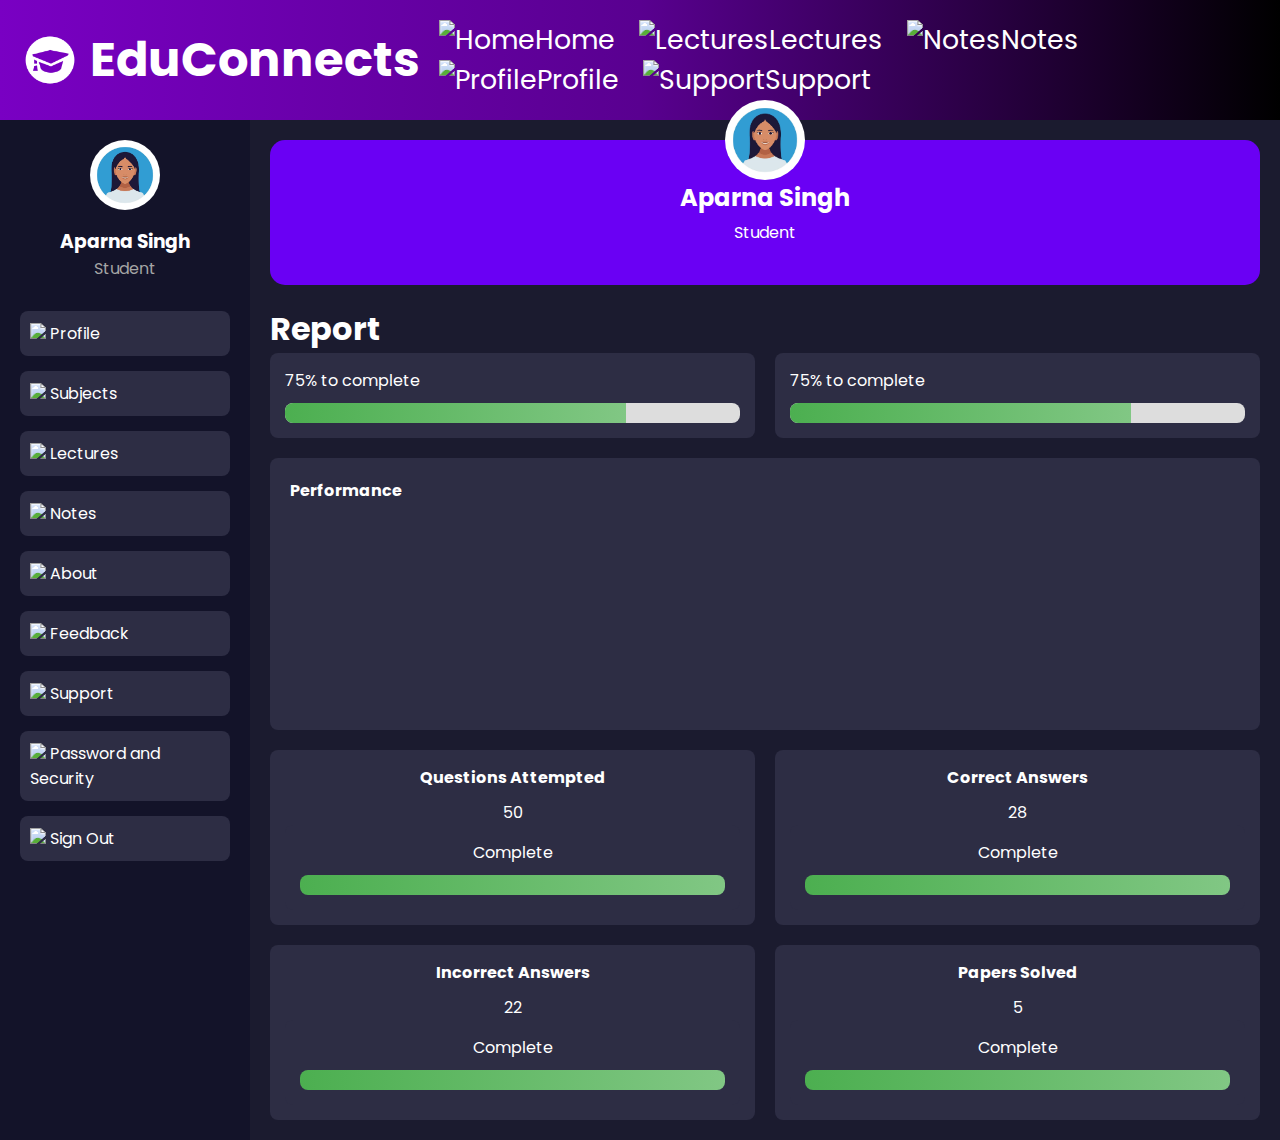
==== EduConnects/profile.html @ 06e7446f "initial" ====
<!DOCTYPE html>
<html lang="en">
<head>
  <meta charset="UTF-8">
  <meta name="viewport" content="width=device-width, initial-scale=1.0">
  <title>EduConnects - Profile</title>
  <link rel="preconnect" href="https://fonts.googleapis.com">
  <link rel="preconnect" href="https://fonts.gstatic.com" crossorigin>
  <link href="https://fonts.googleapis.com/css2?family=Poppins:ital,wght@0,100;0,200;0,300;0,400;0,500;0,600;0,700;0,800;0,900;1,100;1,200;1,300;1,400;1,500;1,600;1,700;1,800;1,900&display=swap" rel="stylesheet">

  <style>
    * {
      margin: 0;
      padding: 0;
      box-sizing: border-box;
    }

    body {
      font-family:"Poppins", sans-serif;
      background-color: #1b1b2f;
      color: #fff;
    }

    header {
      display: flex;
      justify-content: space-between;
      align-items: center;
      padding: 20px;
      background: linear-gradient(90deg, #7900C3, #590090, #000000);
            position: sticky;
            top: 0;
    }

    .logo {
      display: flex;
      align-items: center;
      font-size: 48px;
    }

    .logo img {
      width: 60px; 
      height: 58.34px;
      margin-right: 10px;
    }

    .logo-text {
      font-size: 48px;
      font-weight: bold;
    }
    nav {
            float: right;
        }

        nav a {
            color: white;
            text-decoration: none;
            margin-left: 20px;
            display: inline-block;
            font-size: 26.74px;
        }

    nav ul {
      display: flex;
      list-style: none;
      align-items: center;
    }

    nav ul li {
      margin-left: 20px;
    }

    nav ul li a {
      text-decoration: none;
      color: #fff;
      font-weight: bold;
      display: flex;
      align-items: center;
    }

    nav ul li img {
      margin-right: 5px;
    }

    .container {
      display: flex;
    }

    .sidebar {
      width: 250px;
      background-color: #131329;
      padding: 20px;
    }

    .profile-section {
      text-align: center;
      margin-bottom: 30px;
    }

    .profile-section img {
      border-radius: 50%;
      width: 70px;
      height: 70px;
    }

    .profile-section h3 {
      margin-top: 10px;
    }

    .profile-section p {
      color: #a5a5a5;
    }

    .nav-links {
      list-style: none;
      padding-left: 0;
    }

    .nav-links li {
      margin-bottom: 15px;
    }

    .nav-links li a {
      text-decoration: none;
      color: #fff;
      display: block;
      padding: 10px;
      background-color: #2d2d44;
      border-radius: 8px;
    }

    .nav-links li a:hover {
      background-color: #3e3e5a;
    }

    .content {
      flex-grow: 1;
      padding: 20px;
    }

    .header-banner {
      background-color: #6a00f4;
      border-radius: 15px;
      padding: 40px 20px;
      display: flex;
      align-items: center;
      justify-content: center;
      margin-bottom: 20px;
      position: relative;
    }

    .header-banner img {
      border-radius: 50%;
      width: 80px;
      height: 80px;
      position: absolute;
      top: -40px;
    }

    .header-banner h2 {
      color: #fff;
      font-size: 1.5rem;
      text-align: center;
    }

    .header-banner p {
      color: #fff;
      text-align: center;
      margin-top: 5px;
    }

    .report-section {
      display: grid;
      grid-template-columns: repeat(2, 1fr);
      grid-gap: 20px;
    }

    .progress-bar {
      background-color: #2d2d44;
      padding: 15px;
      border-radius: 8px;
    }

    .progress-bar p {
      margin-bottom: 10px;
    }

    .progress-bar .progress {
      background-color: #ddd;
      border-radius: 8px;
      overflow: hidden;
    }

    .progress-bar .progress span {
      display: block;
      height: 20px;
      background: linear-gradient(90deg, #4caf50, #81c784);
    }

    .performance-chart {
      background-color: #2d2d44;
      padding: 20px;
      border-radius: 8px;
      grid-column: span 2;
    }

    .chart {
      width: 100%;
      height: 200px;
    }

    .stats {
      display: grid;
      grid-template-columns: repeat(2, 1fr);
      grid-gap: 20px;
      margin-top: 20px;
    }

    .stat-card {
      background-color: #2d2d44;
      padding: 15px;
      border-radius: 8px;
      text-align: center;
    }

    .stat-card h4 {
      margin-bottom: 10px;
    }

  </style>
</head>
<body>

  <header>
    <div class="logo">
      <img src="images/v82_34.png" alt="Logo">
      <div class="logo-text" >EduConnects</div>
    </div>
    <nav>
      <a href="#"><img src="/images/v82_31.png" alt="Home" style="width: 40px; height: auto;">Home</a>
      <a href="#"><img src="/images/v82_32.png" alt="Lectures" style="width: 40px; height: auto;">Lectures</a>
      <a href="#"><img src="/images/v82_27.png" alt="Notes" style="width: 40px; height: auto;">Notes</a>
      <a href="#"><img src="/images/v82_30.png" alt="Profile" style="width:40px; height: auto;">Profile</a>
      <a href="#"><img src="/images/v82_33.png" alt="Support" style="width: 40px; height: auto;">Support</a>
  </nav>
  </header>

  <div class="container">
    <div class="sidebar">
        <div class="profile-section">
          <img src="images/v13_89.png" alt="User Image" >
          <h3>Aparna Singh</h3>
          <p>Student</p>
        </div>
        <ul class="nav-links">
          <li><a href="#"><img src="img7" > Profile</a></li>
          <li><a href="#"><img src="img8" > Subjects</a></li>
          <li><a href="http://127.0.0.1:5500/lectures.html#"><img src="img9" > Lectures</a></li>
          <li><a href="http://127.0.0.1:5500/notes.html"><img src="img10"> Notes</a></li>
          <li><a href="#"><img src="img11"> About</a></li>
          <li><a href="#"><img src="img12"> Feedback</a></li>
          <li><a href="http://127.0.0.1:5500/contact.html"><img src="img13"> Support</a></li>
          <li><a href="#"><img src="img14"> Password and Security</a></li>
          <li><a href="http://127.0.0.1:5500/index.html"><img src="img15"> Sign Out</a></li> <!-- Updated href -->
        </ul>
    </div>

    <main class="content">
      <div class="header-banner">
        <img src="images/v13_89.png" alt="User Image">
        <div>
          <h2>Aparna Singh</h2>
          <p>Student</p>
        </div>
      </div>

      <h1>Report</h1>

      <div class="report-section">
        <div class="progress-bar">
          <p>75% to complete</p>
          <div class="progress">
            <span style="width: 75%;"></span>
          </div>
        </div>
        <div class="progress-bar">
          <p>75% to complete</p>
          <div class="progress">
            <span style="width: 75%;"></span>
          </div>
        </div>

        <div class="performance-chart">
          <h4>Performance</h4>
          <canvas id="performanceChart" class="chart"></canvas>
        </div>
      </div>

      <div class="stats">
        <div class="stat-card">
          <h4>Questions Attempted</h4>
          <div class="stat-chart"></div>
          <p>50</p>
          <div class="progress-bar">
            <p>Complete</p>
            <div class="progress">
              <span style="width: 100%;"></span>
            </div>
          </div>
        </div>
        <div class="stat-card">
          <h4>Correct Answers</h4>
          <div class="stat-chart"></div>
          <p>28</p>
          <div class="progress-bar">
            <p>Complete</p>
            <div class="progress">
              <span style="width: 100%;"></span>
            </div>
          </div>
        </div>
        <div class="stat-card">
          <h4>Incorrect Answers</h4>
          <div class="stat-chart"></div>
          <p>22</p>
          <div class="progress-bar">
            <p>Complete</p>
            <div class="progress">
              <span style="width: 100%;"></span>
            </div>
          </div>
        </div>
        <div class="stat-card">
          <h4>Papers Solved</h4>
          <div class="stat-chart"></div>
          <p>5</p>
          <div class="progress-bar">
            <p>Complete</p>
            <div class="progress">
              <span style="width: 100%;"></span>
            </div>
          </div>
        </div>
      </div>
    </main>
  </div>
</body>
</html>
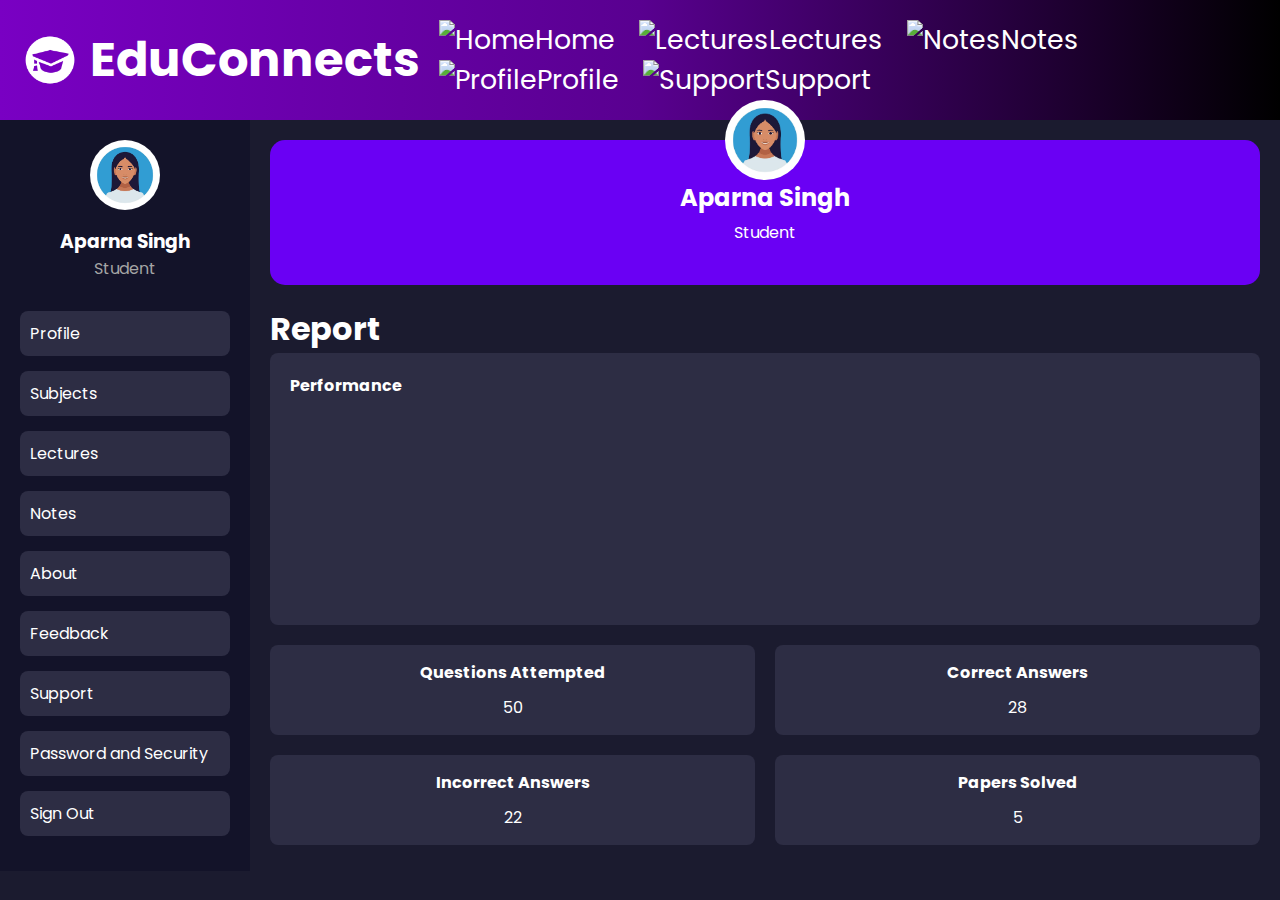
==== commit 5a51187e: "update" ====
--- a/EduConnects/profile.html
+++ b/EduConnects/profile.html
@@ -8,6 +8,8 @@
   <link rel="preconnect" href="https://fonts.gstatic.com" crossorigin>
   <link href="https://fonts.googleapis.com/css2?family=Poppins:ital,wght@0,100;0,200;0,300;0,400;0,500;0,600;0,700;0,800;0,900;1,100;1,200;1,300;1,400;1,500;1,600;1,700;1,800;1,900&display=swap" rel="stylesheet">
 
+  <script src="https://cdn.jsdelivr.net/npm/chart.js"></script> <!-- Add Chart.js CDN -->
+
   <style>
     * {
       margin: 0;
@@ -16,7 +18,7 @@
     }
 
     body {
-      font-family:"Poppins", sans-serif;
+      font-family: "Poppins", sans-serif;
       background-color: #1b1b2f;
       color: #fff;
     }
@@ -27,8 +29,8 @@
       align-items: center;
       padding: 20px;
       background: linear-gradient(90deg, #7900C3, #590090, #000000);
-            position: sticky;
-            top: 0;
+      position: sticky;
+      top: 0;
     }
 
     .logo {
@@ -38,7 +40,7 @@
     }
 
     .logo img {
-      width: 60px; 
+      width: 60px;
       height: 58.34px;
       margin-right: 10px;
     }
@@ -47,17 +49,18 @@
       font-size: 48px;
       font-weight: bold;
     }
+
     nav {
-            float: right;
-        }
-
-        nav a {
-            color: white;
-            text-decoration: none;
-            margin-left: 20px;
-            display: inline-block;
-            font-size: 26.74px;
-        }
+      float: right;
+    }
+
+    nav a {
+      color: white;
+      text-decoration: none;
+      margin-left: 20px;
+      display: inline-block;
+      font-size: 26.74px;
+    }
 
     nav ul {
       display: flex;
@@ -174,28 +177,6 @@
       grid-gap: 20px;
     }
 
-    .progress-bar {
-      background-color: #2d2d44;
-      padding: 15px;
-      border-radius: 8px;
-    }
-
-    .progress-bar p {
-      margin-bottom: 10px;
-    }
-
-    .progress-bar .progress {
-      background-color: #ddd;
-      border-radius: 8px;
-      overflow: hidden;
-    }
-
-    .progress-bar .progress span {
-      display: block;
-      height: 20px;
-      background: linear-gradient(90deg, #4caf50, #81c784);
-    }
-
     .performance-chart {
       background-color: #2d2d44;
       padding: 20px;
@@ -225,15 +206,13 @@
     .stat-card h4 {
       margin-bottom: 10px;
     }
-
   </style>
 </head>
 <body>
-
   <header>
     <div class="logo">
       <img src="images/v82_34.png" alt="Logo">
-      <div class="logo-text" >EduConnects</div>
+      <div class="logo-text">EduConnects</div>
     </div>
     <nav>
       <a href="#"><img src="/images/v82_31.png" alt="Home" style="width: 40px; height: auto;">Home</a>
@@ -241,27 +220,27 @@
       <a href="#"><img src="/images/v82_27.png" alt="Notes" style="width: 40px; height: auto;">Notes</a>
       <a href="#"><img src="/images/v82_30.png" alt="Profile" style="width:40px; height: auto;">Profile</a>
       <a href="#"><img src="/images/v82_33.png" alt="Support" style="width: 40px; height: auto;">Support</a>
-  </nav>
+    </nav>
   </header>
 
   <div class="container">
     <div class="sidebar">
-        <div class="profile-section">
-          <img src="images/v13_89.png" alt="User Image" >
-          <h3>Aparna Singh</h3>
-          <p>Student</p>
-        </div>
-        <ul class="nav-links">
-          <li><a href="#"><img src="img7" > Profile</a></li>
-          <li><a href="#"><img src="img8" > Subjects</a></li>
-          <li><a href="http://127.0.0.1:5500/lectures.html#"><img src="img9" > Lectures</a></li>
-          <li><a href="http://127.0.0.1:5500/notes.html"><img src="img10"> Notes</a></li>
-          <li><a href="#"><img src="img11"> About</a></li>
-          <li><a href="#"><img src="img12"> Feedback</a></li>
-          <li><a href="http://127.0.0.1:5500/contact.html"><img src="img13"> Support</a></li>
-          <li><a href="#"><img src="img14"> Password and Security</a></li>
-          <li><a href="http://127.0.0.1:5500/index.html"><img src="img15"> Sign Out</a></li> <!-- Updated href -->
-        </ul>
+      <div class="profile-section">
+        <img src="images/v13_89.png" alt="User Image">
+        <h3>Aparna Singh</h3>
+        <p>Student</p>
+      </div>
+      <ul class="nav-links">
+        <li><a href="#">Profile</a></li>
+        <li><a href="#">Subjects</a></li>
+        <li><a href="#">Lectures</a></li>
+        <li><a href="#">Notes</a></li>
+        <li><a href="#">About</a></li>
+        <li><a href="#">Feedback</a></li>
+        <li><a href="#">Support</a></li>
+        <li><a href="#">Password and Security</a></li>
+        <li><a href="#">Sign Out</a></li>
+      </ul>
     </div>
 
     <main class="content">
@@ -276,19 +255,6 @@
       <h1>Report</h1>
 
       <div class="report-section">
-        <div class="progress-bar">
-          <p>75% to complete</p>
-          <div class="progress">
-            <span style="width: 75%;"></span>
-          </div>
-        </div>
-        <div class="progress-bar">
-          <p>75% to complete</p>
-          <div class="progress">
-            <span style="width: 75%;"></span>
-          </div>
-        </div>
-
         <div class="performance-chart">
           <h4>Performance</h4>
           <canvas id="performanceChart" class="chart"></canvas>
@@ -298,50 +264,26 @@
       <div class="stats">
         <div class="stat-card">
           <h4>Questions Attempted</h4>
-          <div class="stat-chart"></div>
-          <p>50</p>
-          <div class="progress-bar">
-            <p>Complete</p>
-            <div class="progress">
-              <span style="width: 100%;"></span>
-            </div>
-          </div>
+          <p id="questionsAttempted">50</p>
         </div>
         <div class="stat-card">
           <h4>Correct Answers</h4>
-          <div class="stat-chart"></div>
-          <p>28</p>
-          <div class="progress-bar">
-            <p>Complete</p>
-            <div class="progress">
-              <span style="width: 100%;"></span>
-            </div>
-          </div>
+          <p id="correctAnswers">28</p>
         </div>
         <div class="stat-card">
           <h4>Incorrect Answers</h4>
-          <div class="stat-chart"></div>
-          <p>22</p>
-          <div class="progress-bar">
-            <p>Complete</p>
-            <div class="progress">
-              <span style="width: 100%;"></span>
-            </div>
-          </div>
+          <p id="incorrectAnswers">22</p>
         </div>
         <div class="stat-card">
           <h4>Papers Solved</h4>
-          <div class="stat-chart"></div>
-          <p>5</p>
-          <div class="progress-bar">
-            <p>Complete</p>
-            <div class="progress">
-              <span style="width: 100%;"></span>
-            </div>
-          </div>
+          <p id="papersSolved">5</p>
         </div>
       </div>
     </main>
   </div>
+
+  <script src="profile.js">
+  </script>
+
 </body>
 </html>
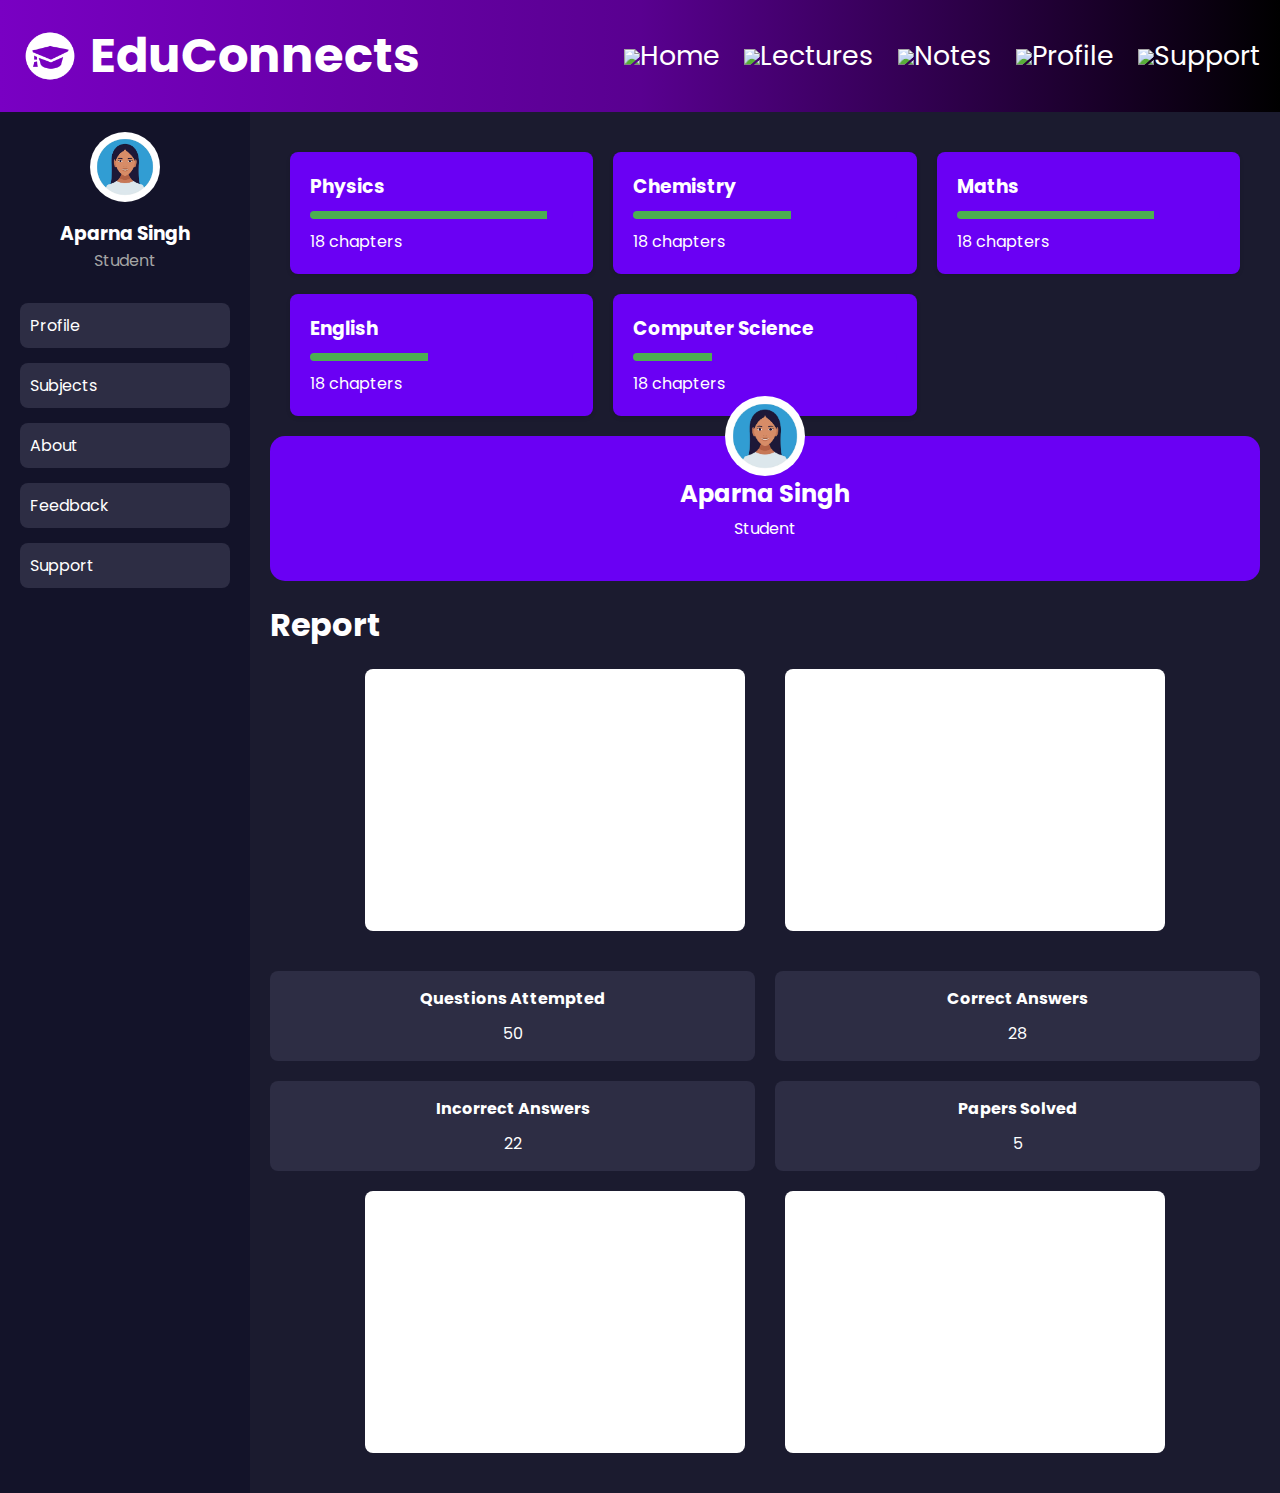
==== commit 420791fa: "update" ====
--- a/EduConnects/profile.html
+++ b/EduConnects/profile.html
@@ -1,213 +1,20 @@
 <!DOCTYPE html>
 <html lang="en">
+
 <head>
   <meta charset="UTF-8">
   <meta name="viewport" content="width=device-width, initial-scale=1.0">
   <title>EduConnects - Profile</title>
   <link rel="preconnect" href="https://fonts.googleapis.com">
   <link rel="preconnect" href="https://fonts.gstatic.com" crossorigin>
-  <link href="https://fonts.googleapis.com/css2?family=Poppins:ital,wght@0,100;0,200;0,300;0,400;0,500;0,600;0,700;0,800;0,900;1,100;1,200;1,300;1,400;1,500;1,600;1,700;1,800;1,900&display=swap" rel="stylesheet">
-
-  <script src="https://cdn.jsdelivr.net/npm/chart.js"></script> <!-- Add Chart.js CDN -->
-
-  <style>
-    * {
-      margin: 0;
-      padding: 0;
-      box-sizing: border-box;
-    }
-
-    body {
-      font-family: "Poppins", sans-serif;
-      background-color: #1b1b2f;
-      color: #fff;
-    }
-
-    header {
-      display: flex;
-      justify-content: space-between;
-      align-items: center;
-      padding: 20px;
-      background: linear-gradient(90deg, #7900C3, #590090, #000000);
-      position: sticky;
-      top: 0;
-    }
-
-    .logo {
-      display: flex;
-      align-items: center;
-      font-size: 48px;
-    }
-
-    .logo img {
-      width: 60px;
-      height: 58.34px;
-      margin-right: 10px;
-    }
-
-    .logo-text {
-      font-size: 48px;
-      font-weight: bold;
-    }
-
-    nav {
-      float: right;
-    }
-
-    nav a {
-      color: white;
-      text-decoration: none;
-      margin-left: 20px;
-      display: inline-block;
-      font-size: 26.74px;
-    }
-
-    nav ul {
-      display: flex;
-      list-style: none;
-      align-items: center;
-    }
-
-    nav ul li {
-      margin-left: 20px;
-    }
-
-    nav ul li a {
-      text-decoration: none;
-      color: #fff;
-      font-weight: bold;
-      display: flex;
-      align-items: center;
-    }
-
-    nav ul li img {
-      margin-right: 5px;
-    }
-
-    .container {
-      display: flex;
-    }
-
-    .sidebar {
-      width: 250px;
-      background-color: #131329;
-      padding: 20px;
-    }
-
-    .profile-section {
-      text-align: center;
-      margin-bottom: 30px;
-    }
-
-    .profile-section img {
-      border-radius: 50%;
-      width: 70px;
-      height: 70px;
-    }
-
-    .profile-section h3 {
-      margin-top: 10px;
-    }
-
-    .profile-section p {
-      color: #a5a5a5;
-    }
-
-    .nav-links {
-      list-style: none;
-      padding-left: 0;
-    }
-
-    .nav-links li {
-      margin-bottom: 15px;
-    }
-
-    .nav-links li a {
-      text-decoration: none;
-      color: #fff;
-      display: block;
-      padding: 10px;
-      background-color: #2d2d44;
-      border-radius: 8px;
-    }
-
-    .nav-links li a:hover {
-      background-color: #3e3e5a;
-    }
-
-    .content {
-      flex-grow: 1;
-      padding: 20px;
-    }
-
-    .header-banner {
-      background-color: #6a00f4;
-      border-radius: 15px;
-      padding: 40px 20px;
-      display: flex;
-      align-items: center;
-      justify-content: center;
-      margin-bottom: 20px;
-      position: relative;
-    }
-
-    .header-banner img {
-      border-radius: 50%;
-      width: 80px;
-      height: 80px;
-      position: absolute;
-      top: -40px;
-    }
-
-    .header-banner h2 {
-      color: #fff;
-      font-size: 1.5rem;
-      text-align: center;
-    }
-
-    .header-banner p {
-      color: #fff;
-      text-align: center;
-      margin-top: 5px;
-    }
-
-    .report-section {
-      display: grid;
-      grid-template-columns: repeat(2, 1fr);
-      grid-gap: 20px;
-    }
-
-    .performance-chart {
-      background-color: #2d2d44;
-      padding: 20px;
-      border-radius: 8px;
-      grid-column: span 2;
-    }
-
-    .chart {
-      width: 100%;
-      height: 200px;
-    }
-
-    .stats {
-      display: grid;
-      grid-template-columns: repeat(2, 1fr);
-      grid-gap: 20px;
-      margin-top: 20px;
-    }
-
-    .stat-card {
-      background-color: #2d2d44;
-      padding: 15px;
-      border-radius: 8px;
-      text-align: center;
-    }
-
-    .stat-card h4 {
-      margin-bottom: 10px;
-    }
-  </style>
+  <link
+    href="https://fonts.googleapis.com/css2?family=Poppins:ital,wght@0,100;0,200;0,300;0,400;0,500;0,600;0,700;0,800;0,900;1,100;1,200;1,300;1,400;1,500;1,600;1,700;1,800;1,900&display=swap"
+    rel="stylesheet">
+  <link rel="stylesheet" href="profile.css">
+  <script src="https://cdn.jsdelivr.net/npm/chart.js"></script>
+  <script src="profile.js"></script>
 </head>
+
 <body>
   <header>
     <div class="logo">
@@ -215,11 +22,16 @@
       <div class="logo-text">EduConnects</div>
     </div>
     <nav>
-      <a href="#"><img src="/images/v82_31.png" alt="Home" style="width: 40px; height: auto;">Home</a>
-      <a href="#"><img src="/images/v82_32.png" alt="Lectures" style="width: 40px; height: auto;">Lectures</a>
-      <a href="#"><img src="/images/v82_27.png" alt="Notes" style="width: 40px; height: auto;">Notes</a>
-      <a href="#"><img src="/images/v82_30.png" alt="Profile" style="width:40px; height: auto;">Profile</a>
-      <a href="#"><img src="/images/v82_33.png" alt="Support" style="width: 40px; height: auto;">Support</a>
+      <a id="home" href="#" onclick="showProfile()"><img src="/images/v82_31.png"
+          style="width: 40px; height: auto;">Home</a>
+      <a id="lectures" href="#" onclick="showSubjects('lectures')"><img src="/images/v82_32.png"
+          style="width: 40px; height: auto;">Lectures</a>
+      <a id="notes" href="#" onclick="showSubjects('notes')"><img src="/images/v82_27.png"
+          style="width: 40px; height: auto;">Notes</a>
+      <a id="profile" href="#" onclick="showProfile()"><img src="/images/v82_30.png"
+          style="width:40px; height: auto;">Profile</a>
+      <a id="support" href="#" onclick="showSupport()"><img src="/images/v82_33.png"
+          style="width: 40px; height: auto;">Support</a>
     </nav>
   </header>
 
@@ -231,59 +43,246 @@
         <p>Student</p>
       </div>
       <ul class="nav-links">
-        <li><a href="#">Profile</a></li>
-        <li><a href="#">Subjects</a></li>
-        <li><a href="#">Lectures</a></li>
-        <li><a href="#">Notes</a></li>
-        <li><a href="#">About</a></li>
-        <li><a href="#">Feedback</a></li>
-        <li><a href="#">Support</a></li>
-        <li><a href="#">Password and Security</a></li>
-        <li><a href="#">Sign Out</a></li>
+        <li onclick="showProfile()">Profile</a></li>
+        <li onclick="showSubjects()">Subjects</a></li>
+        <li onclick="showAbout()">About</a></li>
+        <li onclick="showFeedback()">Feedback</a></li>
+        <li onclick="showSupport()">Support</a></li>
       </ul>
     </div>
 
     <main class="content">
-      <div class="header-banner">
-        <img src="images/v13_89.png" alt="User Image">
-        <div>
-          <h2>Aparna Singh</h2>
-          <p>Student</p>
-        </div>
-      </div>
-
-      <h1>Report</h1>
-
-      <div class="report-section">
-        <div class="performance-chart">
-          <h4>Performance</h4>
-          <canvas id="performanceChart" class="chart"></canvas>
-        </div>
-      </div>
-
-      <div class="stats">
-        <div class="stat-card">
-          <h4>Questions Attempted</h4>
-          <p id="questionsAttempted">50</p>
-        </div>
-        <div class="stat-card">
-          <h4>Correct Answers</h4>
-          <p id="correctAnswers">28</p>
-        </div>
-        <div class="stat-card">
-          <h4>Incorrect Answers</h4>
-          <p id="incorrectAnswers">22</p>
-        </div>
-        <div class="stat-card">
-          <h4>Papers Solved</h4>
-          <p id="papersSolved">5</p>
+      <!-- Breadcrumb navigation -->
+      <div id="breadcrumb"></div>
+
+      <!-- Dynamic content container -->
+      <div id="dynamicContent"></div>
+
+      <!-- Profile content - will be shown/hidden dynamically -->
+      <div id="profileContent">
+        <div class="header-banner">
+          <img src="images/v13_89.png" alt="User Image">
+          <div>
+            <h2>Aparna Singh</h2>
+            <p>Student</p>
+          </div>
+        </div>
+
+        <h1>Report</h1>
+
+        <div class="report-section">
+          <div class="performance-chart">
+            <h4>Performance</h4>
+            <canvas id="performanceChart" class="chart"></canvas>
+          </div>
+
+          <div class="performance-chart">
+            <h4>Comparison with Peers</h4>
+            <canvas id="comparisonChart" class="chart"></canvas>
+          </div>
+        </div>
+
+        <div class="stats">
+          <div class="stat-card">
+            <h4>Questions Attempted</h4>
+            <p id="questionsAttempted">50</p>
+          </div>
+          <div class="stat-card">
+            <h4>Correct Answers</h4>
+            <p id="correctAnswers">28</p>
+          </div>
+          <div class="stat-card">
+            <h4>Incorrect Answers</h4>
+            <p id="incorrectAnswers">22</p>
+          </div>
+          <div class="stat-card">
+            <h4>Papers Solved</h4>
+            <p id="papersSolved">5</p>
+          </div>
+        </div>
+        <div class="report-section">
+          <div class="performance-chart">
+            <h4>Course Progress</h4>
+            <canvas id="courseProgressChart" class="chart"></canvas>
+          </div>
+          <div class="performance-chart">
+            <h4>Your Progress</h4>
+            <canvas id="courseProgressChart2" class="chart"></canvas>
+          </div>
         </div>
       </div>
     </main>
   </div>
-
-  <script src="profile.js">
-  </script>
-
 </body>
-</html>
+<script>
+  const performanceData = {
+    labels: ['Attempted', 'Correct', 'Incorrect'],
+    datasets: [{
+      label: 'Performance Stats',
+      data: [50, 28, 22],
+      backgroundColor: [
+        'rgba(54, 162, 235, 0.5)',
+        'rgba(75, 192, 192, 0.5)',
+        'rgba(255, 99, 132, 0.5)'
+      ],
+      borderColor: [
+        'rgba(54, 162, 235, 1)',
+        'rgba(75, 192, 192, 1)',
+        'rgba(255, 99, 132, 1)'
+      ],
+      borderWidth: 1
+    }]
+  };
+  const performanceConfig = {
+    type: 'bar',
+    data: performanceData,
+    options: {
+      responsive: true,
+      plugins: {
+        legend: {
+          display: false
+        },
+        title: {
+          display: true,
+          text: 'Your Performance'
+        }
+      },
+      animation: {
+        duration: 1000
+      }
+    }
+  };
+
+
+  const performanceChart = new Chart(
+    document.getElementById('performanceChart'),
+    performanceConfig
+  );
+
+  // Data for Peer Comparison
+  const comparisonData = {
+    labels: ['You', 'Manit', 'Shuvam', 'Kushagra'],
+    datasets: [{
+      label: 'Comparison',
+      data: [28, 34, 30, 32],
+      backgroundColor: 'rgba(153, 102, 255, 0.5)',
+      borderColor: 'rgba(153, 102, 255, 1)',
+      borderWidth: 1
+    }]
+  };
+
+  const comparisonConfig = {
+    type: 'bar',
+    data: comparisonData,
+    options: {
+      responsive: true,
+      plugins: {
+        legend: {
+          display: false
+        },
+        title: {
+          display: true,
+          text: 'Comparison with Peers'
+        }
+      },
+      animation: {
+        duration: 1000
+      }
+    }
+  };
+  const comparisonChart = new Chart(
+    document.getElementById('comparisonChart'),
+    comparisonConfig
+  );
+
+  const courseProgressData = {
+    labels: ['Physics', 'Maths', 'Chemistry', 'English', 'Computer Science'],
+    datasets: [{
+      label: 'Progress',
+      data: [90, 75, 60, 45, 30],
+      backgroundColor: 'rgba(255, 205, 86, 0.5)',
+      borderColor: 'rgba(255, 205, 86, 1)',
+      borderWidth: 1
+    }]
+  };
+
+  const courseProgressConfig = {
+    type: 'doughnut',
+    data: courseProgressData,
+    options: {
+      responsive: true,
+      plugins: {
+        title: {
+          display: true,
+          text: 'Course Progress'
+        }
+      },
+      animation: {
+        duration: 1000
+      }
+    }
+  };
+
+  const courseProgressChart = new Chart(
+    document.getElementById('courseProgressChart'),
+    courseProgressConfig
+  );
+  const courseProgressData2 = {
+    labels: ['Physics', 'Maths', 'Chemistry', 'English', 'Computer Science'],
+    datasets: [{
+      label: 'Progress',
+      data: [90, 75, 60, 45, 30],
+      backgroundColor: [
+        'rgb(255, 99, 132)',
+        'rgb(75, 192, 192)',
+        'rgb(255, 205, 86)',
+        'rgb(201, 203, 207)',
+        'rgb(54, 162, 235)'
+      ],
+      borderColor: 'rgba(255, 205, 86, 1)',
+      borderWidth: 1
+    }]
+  };
+  const courseProgressConfig2 = {
+    type: 'polarArea',
+    data: courseProgressData2,
+    options: {
+      responsive: true,
+      plugins: {
+        legend: {
+          position: 'top',
+        },
+        title: {
+          display: true,
+          text: 'Your Progress'
+        },
+        animation: {
+          duration: 1000
+        }
+      }
+    },
+  };
+  const courseProgressChart2 = new Chart(
+    document.getElementById('courseProgressChart2'),
+    courseProgressConfig2
+  )
+  function showProfile() {
+    document.getElementById('profileContent').style.display = 'block';
+    document.getElementById('dynamicContent').style.display = 'none';
+    updateBreadcrumb(['Profile']);
+  }
+
+  function showSubjects(type = 'notes') {
+    document.getElementById('profileContent').style.display = 'none';
+    document.getElementById('dynamicContent').style.display = 'block';
+    fetchSubjectData().then(renderSubjects);
+    updateBreadcrumb(['Subjects']);
+  }
+
+  document.addEventListener('DOMContentLoaded', () => {
+    // Show profile by default
+    showProfile();
+  });
+</script>
+
+</html>--- a/EduConnects/profile.css
+++ b/EduConnects/profile.css
@@ -0,0 +1,388 @@
+* {
+  margin: 0;
+  padding: 0;
+  box-sizing: border-box;
+}
+
+body {
+  font-family: "Poppins", sans-serif;
+  background-color: #1b1b2f;
+  color: #fff;
+}
+
+header {
+  display: flex;
+  justify-content: space-between;
+  align-items: center;
+  padding: 20px;
+  background: linear-gradient(90deg, #7900c3, #590090, #000000);
+  position: sticky;
+  top: 0;
+}
+
+.logo {
+  display: flex;
+  align-items: center;
+  font-size: 48px;
+}
+
+.logo img {
+  width: 60px;
+  height: 58.34px;
+  margin-right: 10px;
+}
+
+.logo-text {
+  font-size: 48px;
+  font-weight: bold;
+}
+
+nav {
+  float: right;
+}
+
+nav a {
+  color: white;
+  text-decoration: none;
+  margin-left: 20px;
+  display: inline-block;
+  font-size: 26.74px;
+}
+
+nav ul {
+  display: flex;
+  list-style: none;
+  align-items: center;
+}
+
+nav ul li {
+  margin-left: 20px;
+}
+
+nav ul li a {
+  text-decoration: none;
+  color: #fff;
+  font-weight: bold;
+  display: flex;
+  align-items: center;
+}
+
+nav ul li img {
+  margin-right: 5px;
+}
+
+.container {
+  display: flex;
+}
+
+.sidebar {
+  width: 250px;
+  background-color: #131329;
+  padding: 20px;
+}
+
+.profile-section {
+  text-align: center;
+  margin-bottom: 30px;
+}
+
+.profile-section img {
+  border-radius: 50%;
+  width: 70px;
+  height: 70px;
+}
+
+.profile-section h3 {
+  margin-top: 10px;
+}
+
+.profile-section p {
+  color: #a5a5a5;
+}
+
+.nav-links {
+  list-style: none;
+  padding-left: 0;
+}
+
+.nav-links li {
+  text-decoration: none;
+  color: #fff;
+  display: block;
+  padding: 10px;
+  background-color: #2d2d44;
+  border-radius: 8px;
+  margin-bottom: 15px;
+  cursor: pointer;
+}
+
+.nav-links li:hover {
+  background-color: #3e3e5a;
+}
+
+.content {
+  flex-grow: 1;
+  padding: 20px;
+}
+
+.header-banner {
+  background-color: #6a00f4;
+  border-radius: 15px;
+  padding: 40px 20px;
+  display: flex;
+  align-items: center;
+  justify-content: center;
+  margin-bottom: 20px;
+  position: relative;
+}
+
+.header-banner img {
+  border-radius: 50%;
+  width: 80px;
+  height: 80px;
+  position: absolute;
+  top: -40px;
+}
+
+.header-banner h2 {
+  color: #fff;
+  font-size: 1.5rem;
+  text-align: center;
+}
+
+.header-banner p {
+  color: #fff;
+  text-align: center;
+  margin-top: 5px;
+}
+.report-section {
+  display: flex;
+  justify-content: center;
+  align-items: center;
+  gap: 40px;
+  padding: 20px;
+}
+
+.section {
+  display: flex;
+  justify-content: center;
+  align-items: center;
+}
+
+.performance-chart {
+  background-color: #ffff;
+  padding: 40px;
+  border-radius: 8px;
+}
+
+.chart {
+  width: 100%;
+}
+
+.stats {
+  display: grid;
+  grid-template-columns: repeat(2, 1fr);
+  grid-gap: 20px;
+  margin-top: 20px;
+}
+
+.stat-card {
+  background-color: #2d2d44;
+  padding: 15px;
+  border-radius: 8px;
+  text-align: center;
+}
+
+.stat-card h4 {
+  margin-bottom: 10px;
+}
+
+.breadcrumb {
+  padding: 10px;
+  margin-bottom: 20px;
+  background-color: #7900c3;
+  border-radius: 4px;
+  font-size: 14px;
+}
+
+.subjects-grid {
+  display: grid;
+  grid-template-columns: repeat(auto-fit, minmax(250px, 1fr));
+  gap: 20px;
+  padding: 20px;
+}
+
+.subject-card {
+  background: #6a00f4;
+  border-radius: 8px;
+  padding: 20px;
+  box-shadow: 0 2px 4px rgba(0, 0, 0, 0.1);
+  transition: transform 0.2s;
+  cursor: pointer;
+}
+
+.subject-card:hover {
+  transform: translateY(-5px);
+}
+
+.subject-progress {
+  height: 8px;
+  background: #6a00f4;
+  border-radius: 4px;
+  margin: 10px 0;
+  overflow: hidden;
+}
+
+.progress-bar {
+  height: 100%;
+  background: #4caf50;
+  transition: width 0.3s ease;
+}
+
+.subject-detail {
+  padding: 20px;
+}
+
+.subject-header {
+  display: flex;
+  justify-content: space-between;
+  align-items: center;
+  margin-bottom: 20px;
+}
+
+.content-type-selector {
+  display: flex;
+  gap: 10px;
+}
+
+.content-type-selector button {
+  padding: 8px 16px;
+  border: none;
+  border-radius: 4px;
+  background: #f0f0f0;
+  cursor: pointer;
+}
+
+.content-type-selector button.active {
+  background: #007bff;
+  color: white;
+}
+
+.chapters-grid {
+  display: grid;
+  grid-template-columns: repeat(auto-fit, minmax(300px, 1fr));
+  gap: 20px;
+}
+
+.chapter-card {
+  background: #6a00f4;
+  border-radius: 8px;
+  padding: 15px;
+  box-shadow: 0 2px 4px rgba(0, 0, 0, 0.1);
+}
+
+.chapter-actions {
+  margin-top: 10px;
+}
+
+.button {
+  display: inline-block;
+  padding: 8px 16px;
+  background: #007bff;
+  color: white;
+  text-decoration: none;
+  border-radius: 4px;
+  transition: background 0.2s;
+}
+
+.button:hover {
+  background: #0056b3;
+}
+
+/* About Section Styles */
+.about-section {
+  padding: 20px;
+  max-width: 800px;
+  margin: 0 auto;
+}
+
+.about-content {
+  display: grid;
+  grid-template-columns: 1fr;
+  gap: 30px;
+}
+
+.mission-vision,
+.features {
+  background: #3f0071;
+  padding: 40px;
+  border-radius: 8px;
+  box-shadow: 0 2px 4px rgba(0, 0, 0, 0.1);
+}
+
+.support-section {
+  padding: 20px;
+}
+
+.support-options {
+  display: grid;
+  grid-template-columns: repeat(auto-fit, minmax(300px, 1fr));
+  gap: 20px;
+}
+
+.support-card {
+  background: #3f0071;
+  padding: 20px;
+  border-radius: 8px;
+  box-shadow: 0 2px 4px rgba(0, 0, 0, 0.1);
+}
+
+.support-form {
+  display: flex;
+  flex-direction: column;
+  gap: 15px;
+}
+
+.support-form input,
+.support-form select,
+.support-form textarea {
+  padding: 8px;
+  border: 1px solid #ddd;
+  border-radius: 4px;
+}
+
+/* Feedback Section Styles */
+.feedback-section {
+  padding: 20px;
+  max-width: 600px;
+  margin: 0 auto;
+}
+
+.feedback-form {
+  background: #6a00f4;
+  padding: 20px;
+  border-radius: 8px;
+  box-shadow: 0 2px 4px rgba(0, 0, 0, 0.1);
+}
+
+.rating-section,
+.feedback-categories {
+  margin-bottom: 20px;
+}
+
+.category-options {
+  display: grid;
+  grid-template-columns: repeat(auto-fit, minmax(150px, 1fr));
+  gap: 10px;
+  margin-top: 10px;
+}
+
+.feedback-form textarea {
+  background: #6a00f4;
+  width: 100%;
+  min-height: 150px;
+  padding: 10px;
+  border: 1px solid #ddd;
+  border-radius: 4px;
+  margin-bottom: 15px;
+}
